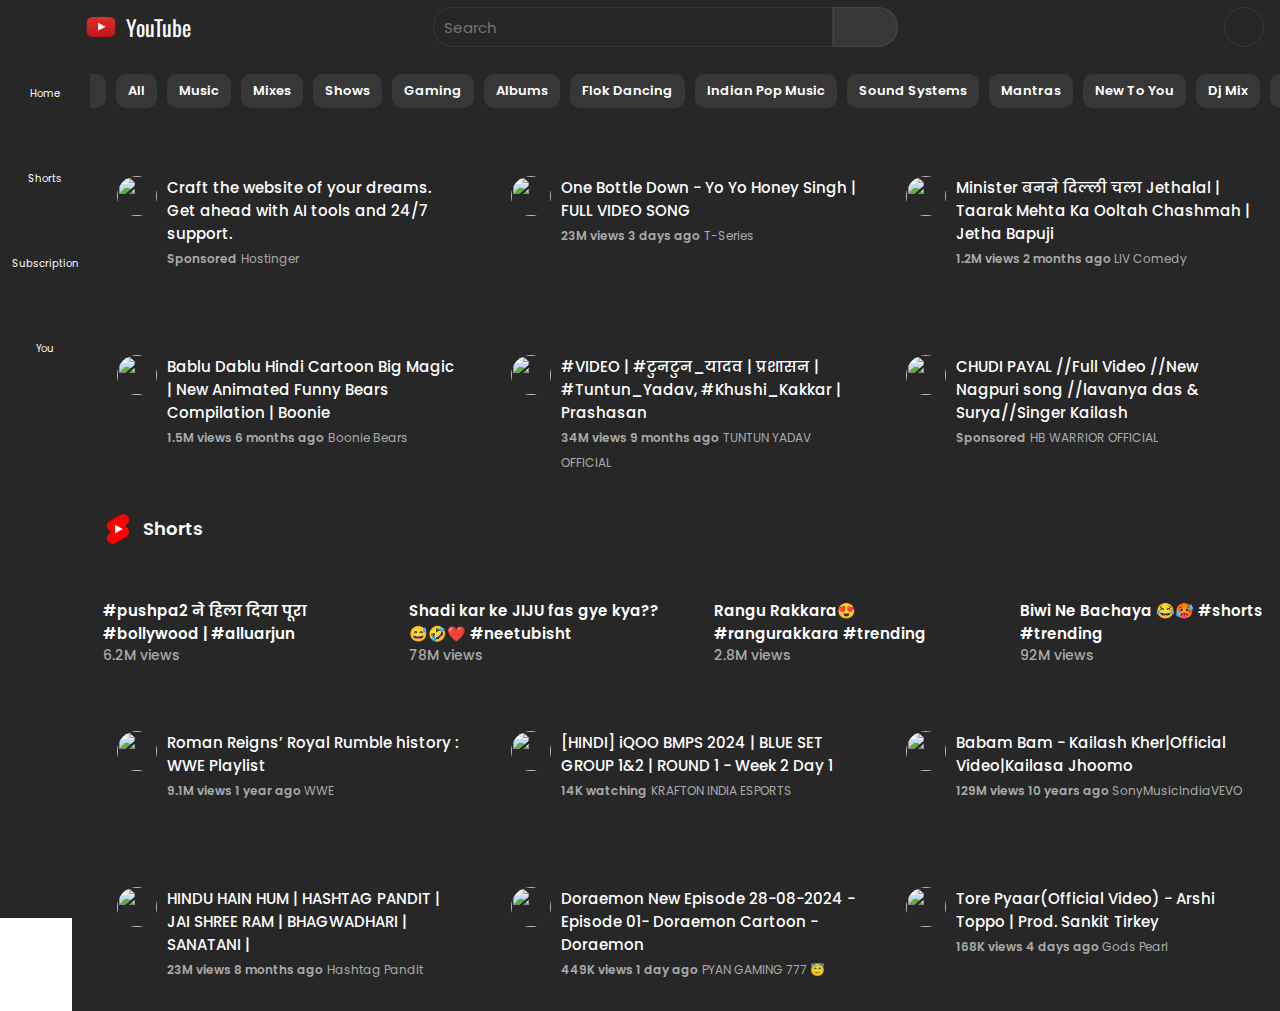
==== index.html @ 91881cd0 "add" ====
<!DOCTYPE html>
<html lang="en">

<head>
    <meta charset="UTF-8">
    <meta name="viewport" content="width=device-width, initial-scale=1.0">
    <title>YouTube</title>
    <link rel="stylesheet" href="https://cdnjs.cloudflare.com/ajax/libs/font-awesome/6.6.0/css/all.min.css"
        integrity="sha512-Kc323vGBEqzTmouAECnVceyQqyqdsSiqLQISBL29aUW4U/M7pSPA/gEUZQqv1cwx4OnYxTxve5UMg5GT6L4JJg=="
        crossorigin="anonymous" referrerpolicy="no-referrer" />
    <link rel="stylesheet" href="style..css">
    <link rel="stylesheet" href="quary-nav.css">
    <link rel="stylesheet" href="quary-main.css">
</head>

<body>

    <!-- youtube navbar -->
    <header>
        <!-- main navbar -->
        <nav class="y_nav">
            <div class="y_logo">
                <button><i class="fa-solid fa-bars"></i></button>

                <!-- youtube logo -->
                <div class="logo">
                    <a href="YouTube.in">
                        <img src="y_logo.png" alt="YouTube.in">
                        <h1>YouTube</h1>
                    </a>
                </div>
            </div>

            <!-- youtube search bar -->
            <div class="y_search">
                <input type="text" placeholder="Search">
                <a href="Search"><i class="fa-solid fa-magnifying-glass"></i></a>
            </div>

            <!-- youtube user -->
            <div class="y_user">
                <!-- res icon -->
                <a href="Live"><i class="fa-solid fa-tv live"></i></a>
                <a href="Notification" class="notification"><i class="fa-regular fa-bell"></i></a>
                <!-- res icon -->
                <a href="Search"><i class="fa-solid fa-magnifying-glass res-srch"></i></a>
                <a href="Account" class="user"><i class="fa-regular fa-user"></i></a>
            </div>
        </nav>
        <!-- main navbar end -->

        <!-- aside navbar -->
        <nav class="y_asidenav">
            <div class="y_links">
                <div class="y_home aside_box">
                    <a href="YouTube/Home"><i class="fa-solid fa-house"></i></a>
                    <span>Home</span>
                </div>
                <div class="y_shorts aside_box">
                    <a href="YouTube/Shorts"><i class="fa-solid fa-play"></i></a>
                    <span>Shorts</span>
                </div>
                <div class="y_subs aside_box">
                    <a href="YouTube/Feed/Subscription"><i class="fa-solid fa-clapperboard"></i></a>
                    <span>Subscription</span>
                </div>
                <div class="y_you aside_box">
                    <a href="YouTube/Feed"><i class="fa-solid fa-film"></i></a>
                    <span>You</span>
                </div>
            </div>
        </nav>
        <!-- aside navbar end -->
    </header>
    <!-- youtube navbar end -->

    <!-- videos page -->
    <section class="y_videos">
        <div class="videos_page">
            <!-- btns section -->
            <div class="y_btn">
                <a href="back"><i class="fa-solid fa-chevron-left"></i></a>
                <a href="all">All</a>
                <a href="music">Music</a>
                <a href="mixes">Mixes</a>
                <a href="shows">Shows</a>
                <a href="gaming">Gaming</a>
                <a href="albums">Albums</a>
                <a href="flok dancing">Flok Dancing</a>
                <a href="india pop music">Indian Pop Music</a>
                <a href="sound systems">Sound Systems</a>
                <a href="mantras">Mantras</a>
                <a href="new to you">New To You</a>
                <a href="dj mix">Dj Mix</a>
                <a href="masala films">Masala Flims</a>
                <a href="watched">Watched</a>
                <a href="lives">Lives</a>
                <a href="bollywoodx">Bollywood</a>
                <a href="stars">Stars</a>
                <a href="letest">Letest</a>
                <a href="bhojpuries">Bhojpuri</a>
                <a href="hindi">Hindi</a>
            </div>
            <!-- btns section end -->

            <!-- videos adda box -->
            <div class="video_adda">
                <div class="video_link">
                    <!-- addes -->
                    <div class="video_box">

                        <!-- video img -->
                        <div class="video_img">
                            <img src="https://i.ytimg.com/vi/h77XMA6YRkE/hq720.jpg?sqp=-oaymwEcCNAFEJQDSFXyq4qpAw4IARUAAIhCGAFwAcABBg==&rs=AOn4CLBnwApBmPXN087JQn9IfryW27yQAw"
                                alt="">
                            <!-- <img src="" alt=""> -->
                        </div>

                        <!-- video content -->
                        <div class="video_content">
                            <div class="profile">
                                <a href="youtube/hostinger/profile"><img
                                        src="https://yt3.googleusercontent.com/yvSIRJth4k3BgNOd62TFswbAXzwZ4UtJG0ziEjSkmb4cC7bCmYhrzvC-Hfg_zwrx9W9q4HEB=s160-c-k-c0x00ffffff-no-rj"
                                        alt="">
                                </a>
                            </div>
                            <div class="about">
                                <p>
                                    Craft the website of your dreams. Get ahead with AI tools and 24/7 support.</p>
                                <div class="chanels_links">
                                    <span>Sponsored</span>
                                    <a href="youtube/hostinger">Hostinger</a>
                                </div>
                            </div>
                        </div>
                    </div>

                    <!-- honey singh song -->
                    <div class="video_box">

                        <!-- video img -->
                        <div class="video_img">
                            <img src="https://i.ytimg.com/vi/MjAU4gWG2Gw/hq720.jpg?sqp=-oaymwEcCNAFEJQDSFXyq4qpAw4IARUAAIhCGAFwAcABBg==&rs=AOn4CLB6tYRcvEJUBbD6sf3uHJdJTiO9_w"
                                alt="">
                            <!-- <img src="" alt=""> -->
                        </div>

                        <!-- video content -->
                        <div class="video_content">
                            <div class="profile">
                                <a href="youtube/T-Series/profile"><img
                                        src="https://yt3.googleusercontent.com/XE7Iq8jvJ07ptMc-HxZR_V-2XgXCb0i06i4E_dypl7xSR655WXaQeglfqNuEeuwH3oM9RKVodQ=s160-c-k-c0x00ffffff-no-rj"
                                        alt="">
                                </a>
                            </div>
                            <div class="about">
                                <p>
                                    One Bottle Down - Yo Yo Honey Singh | FULL VIDEO SONG
                                </p>
                                <div class="chanels_links">
                                    <span>23M views
                                        3 days ago</span>
                                    <a href="youtube/T-Series">T-Series
                                    </a>
                                </div>
                            </div>
                        </div>
                    </div>

                    <!-- tarrak metha ka ulta chasma -->
                    <div class="video_box">

                        <!-- video img -->
                        <div class="video_img">
                            <img src="https://i.ytimg.com/vi/h5hWqC6O8nw/hq720.jpg?sqp=-oaymwEcCNAFEJQDSFXyq4qpAw4IARUAAIhCGAFwAcABBg==&rs=AOn4CLANs0ay1j9Nl56Z3U9tioOIVrFQAw"
                                alt="">
                            <!-- <img src="" alt=""> -->
                        </div>

                        <!-- video content -->
                        <div class="video_content">
                            <div class="profile">
                                <a href="youtube/liv comedy/profile"><img
                                        src="https://yt3.googleusercontent.com/5IhVZsdGrIyCwg3u0ro6MyX4zICtrUkaefm54ak7pm9RSbXCMI3xNkHb9FMULjvtC0LuXjUwF1g=s160-c-k-c0x00ffffff-no-rj"
                                        alt="">
                                </a>
                            </div>
                            <div class="about">
                                <p>
                                    Minister बनने दिल्ली चला Jethalal | Taarak Mehta Ka Ooltah Chashmah | Jetha Bapuji
                                </p>
                                <div class="chanels_links">
                                    <span>1.2M views
                                        2 months ago
                                    </span>
                                    <a href="youtube/liv comedy">LIV Comedy
                                    </a>
                                </div>
                            </div>
                        </div>
                    </div>

                    <!-- balveer -->
                    <div class="video_box balveer">

                        <!-- video img -->
                        <div class="video_img">
                            <img src="https://i.ytimg.com/vi/WpGqAKJlxLc/hq720.jpg?sqp=-oaymwEcCNAFEJQDSFXyq4qpAw4IARUAAIhCGAFwAcABBg==&rs=AOn4CLBSURKw9EGwJ0d2bBGlfmxvL5nwmg"
                                alt="">
                            <!-- <img src="" alt=""> -->
                        </div>

                        <!-- video content -->
                        <div class="video_content">
                            <div class="profile">
                                <a href="youtube/hero tv/profile"><img
                                        src="https://yt3.googleusercontent.com/aKdRutr0ba6tVGAUcszrD4IuES1PTCX2RwVeI6AciHz_wWoql8l6LZSoIpsaoPCKGgfGRhV3Xg=s160-c-k-c0x00ffffff-no-rj"
                                        alt="">
                                </a>
                            </div>
                            <div class="about">
                                <p>
                                    महा विनाशिनी ने किया दैत्यानि का अंत | Maha Episode | Baalveer | TV Serial
                                </p>
                                <div class="chanels_links">
                                    <span>1M views
                                        3 months ago</span>
                                    <a href="youtube/hero tv">Hero Tv</a>
                                </div>
                            </div>
                        </div>
                    </div>

                    <!-- chicken -->
                    <div class="video_box chicken_v">

                        <!-- video img -->
                        <div class="video_img">
                            <img src="https://i.ytimg.com/vi/fs0HBZa_GwA/hq720.jpg?sqp=-oaymwEcCNAFEJQDSFXyq4qpAw4IARUAAIhCGAFwAcABBg==&rs=AOn4CLABVWyeoUn4izDXUs3Cq8BvLq1rSw"
                                alt="">
                            <!-- <img src="" alt=""> -->
                        </div>

                        <!-- video content -->
                        <div class="video_content">
                            <div class="profile">
                                <a href="youtube/village chokking chanels/profile"><img
                                        src="https://yt3.googleusercontent.com/4eEETdAR33227A9KRhQ1T4P2NyYReiZKMeaN_rZ8QZ1LSCLUudaggLhZ1C40RkDyw6SejAmW=s160-c-k-c0x00ffffff-no-rj"
                                        alt="">
                                </a>
                            </div>
                            <div class="about">
                                <p>
                                    2000 CHICKEN GIZZARDS | Chicken Gizzard Fry Recipe Cooking In Village | Chicken
                                    Parts Recipe</p>
                                <div class="chanels_links">
                                    <span>17M views 6 months ago</span>
                                    <a href="youtube/village cooking chanels">
                                        Village Cooking Channel
                                    </a>
                                </div>
                            </div>
                        </div>
                    </div>
                </div>

                <!-- video box2 -->
                <div class="video_link2">

                    <!-- bablu dablu -->
                    <div class="video_box">

                        <!-- video img -->
                        <div class="video_img">
                            <img src="https://i.ytimg.com/vi/tVsUx0PMYDw/hq720.jpg?sqp=-oaymwEcCNAFEJQDSFXyq4qpAw4IARUAAIhCGAFwAcABBg==&rs=AOn4CLDS5VcQrK3sSi1nXC4rMvSb1S-Sbg"
                                alt="">
                            <!-- <img src="" alt=""> -->
                        </div>

                        <!-- video content -->
                        <div class="video_content">
                            <div class="profile">
                                <a href="youtube/boonie bears/profile"><img
                                        src="https://yt3.googleusercontent.com/_AJe3UvyYwWPCIQdJT3uQbIjNaO3eW_S88ZPfDHDuynzGeCcyLaxhAYQz5BALtkq-pyGvmoT4xs=s160-c-k-c0x00ffffff-no-rj"
                                        alt="">
                                </a>
                            </div>
                            <div class="about">
                                <p>
                                    Bablu Dablu Hindi Cartoon Big Magic | New Animated Funny Bears Compilation | Boonie
                                </p>
                                <div class="chanels_links">
                                    <span>1.5M views
                                        6 months ago</span>
                                    <a href="youtube/boonie bears">Boonie Bears
                                    </a>
                                </div>
                            </div>
                        </div>
                    </div>

                    <!-- exam 2 -->
                    <div class="video_box exam">

                        <!-- video img -->
                        <div class="video_img">
                            <img src="https://i.ytimg.com/vi/UObpCrZdF-Y/hq720.jpg?sqp=-oaymwEcCNAFEJQDSFXyq4qpAw4IARUAAIhCGAFwAcABBg==&rs=AOn4CLDszGzWO4VxENua_v6YC02TDL6RAQ"
                                alt="">
                            <!-- <img src="" alt=""> -->
                        </div>

                        <!-- video content -->
                        <div class="video_content">
                            <div class="profile">
                                <a href="youtube/lil yash/profile"><img
                                        src="https://yt3.googleusercontent.com/c7IOpsLCqD5SSQ2xfmUpPiy4AswTpsL29oWW9lLNDTMxswvxOn55sgCOx1oe6lFaJkZwohRB6g=s160-c-k-c0x00ffffff-no-rj"
                                        alt="">
                                </a>
                            </div>
                            <div class="about">
                                <p>
                                    EXAM 2
                                </p>
                                <div class="chanels_links">
                                    <span>1.4M views
                                        2 days ago</span>
                                    <a href="youtube/lil yash">Lil yash
                                    </a>
                                </div>
                            </div>
                        </div>
                    </div>

                    <!-- bhag ka kareja -->
                    <div class="video_box bhag">

                        <!-- video img -->
                        <div class="video_img">
                            <img src="https://i.ytimg.com/vi/FwKDTtGO7FU/hq720.jpg?sqp=-oaymwEcCNAFEJQDSFXyq4qpAw4IARUAAIhCGAFwAcABBg==&rs=AOn4CLAOQ3VbDQxFkVXIirwq1h1I7aE6gg"
                                alt="">
                            <!-- <img src="" alt=""> -->
                        </div>

                        <!-- video content -->
                        <div class="video_content">
                            <div class="profile">
                                <a href="youtube/hitz music/profile"><img
                                        src="https://yt3.googleusercontent.com/D1BXWmxeYBH149h-FPEKQVvnvouHSu6MtdLiI79tylghT1itKkQSmMWomYZ9Euqz_A66BMor=s160-c-k-c0x00ffffff-no-rj"
                                        alt="">
                                </a>
                            </div>
                            <div class="about">
                                <p>
                                    Baagh Ka Kareja (Song) | Manoj Bajpayee | Manoj Tiwari, Dr Sagar, Aditya Dev |
                                    Bhaiyya
                                </p>
                                <div class="chanels_links">
                                    <span>6.8M views
                                        4 months ago</span>
                                    <a href="youtube/hitz music">Hitz Music
                                    </a>
                                </div>
                            </div>
                        </div>
                    </div>

                    <!-- parsasan song -->
                    <div class="video_box">

                        <!-- video img -->
                        <div class="video_img">
                            <img src="https://i.ytimg.com/vi/DXB725vYaSg/hqdefault.jpg?sqp=-oaymwEcCOADEI4CSFXyq4qpAw4IARUAAIhCGAFwAcABBg==&rs=AOn4CLCrQxkEncnTMYZ0o-1zWieQFG0oZw"
                                alt="">
                            <!-- <img src="" alt=""> -->
                        </div>

                        <!-- video content -->
                        <div class="video_content">
                            <div class="profile">
                                <a href="youtube/tuntun yadav official/profile"><img
                                        src="https://yt3.googleusercontent.com/xBthP0x5BPkI9hI1BYCtGfXeMg3B0qAry_2KIfr6ga5AphtZzpatu5vvfj2vN0TcfntRxwzU=s160-c-k-c0x00ffffff-no-rj"
                                        alt="">
                                </a>
                            </div>
                            <div class="about">
                                <p>
                                    #VIDEO | #टुनटुन_यादव | प्रशासन | #Tuntun_Yadav, #Khushi_Kakkar | Prashasan
                                </p>
                                <div class="chanels_links">
                                    <span>34M views
                                        9 months ago</span>
                                    <a href="youtube/tuntun yadav official">TUNTUN YADAV OFFICIAL
                                    </a>
                                </div>
                            </div>
                        </div>
                    </div>

                    <!-- chudi pyal song -->
                    <div class="video_box">

                        <!-- video img -->
                        <div class="video_img">
                            <img src="https://i.ytimg.com/vi/JteFDt-hQ64/hq720.jpg?sqp=-oaymwEcCNAFEJQDSFXyq4qpAw4IARUAAIhCGAFwAcABBg==&rs=AOn4CLDoLWPRb9Nr6CKTg1NIy039HCCt4A"
                                alt="">
                            <!-- <img src="" alt=""> -->
                        </div>

                        <!-- video content -->
                        <div class="video_content">
                            <div class="profile">
                                <a href="youtube/HB WARRIOR OFFICIAL/profile"><img
                                        src="https://yt3.googleusercontent.com/ytc/AIdro_nLFIzce3TVW714H-FpM8VdcmGb7tiMadQ1LuaZfcUYPA=s160-c-k-c0x00ffffff-no-rj"
                                        alt="">
                                </a>
                            </div>
                            <div class="about">
                                <p>
                                    CHUDI PAYAL //Full Video //New Nagpuri song //lavanya das & Surya//Singer Kailash
                                </p>
                                <div class="chanels_links">
                                    <span>Sponsored</span>
                                    <a href="youtube/HB WARRIOR OFFICIAL">HB WARRIOR OFFICIAL</a>
                                </div>
                            </div>
                        </div>
                    </div>
                </div>

                <!-- shorts -->
                <section class="y-short">
                    <!-- shorts logo -->
                    <div class="youtube_shorts">
                        <div class="shorts_logo">
                            <div class="img">
                                <a href="youtube/shorts">
                                    <img src="youtube-shorts-logo-15250.svg" alt="youtube/shorts">
                                    <span>Shorts</span>
                                </a>
                            </div>
                            <div class="cancel_icon">
                                <a href="cancel"><i class="fa-solid fa-xmark"></i></a>
                            </div>
                        </div>
                    </div>

                    <!-- shorts videos -->
                    <div class="shorts_video">
                        <div class="shorts_box">
                            <div class="shorts">
                                <!-- pusparaj -->
                                <div class="shorts_img">
                                    <img src="https://i.ytimg.com/vi/byaVX0e0D0c/oardefault.jpg?sqp=-oaymwEdCJUDENAFSFWQAgHyq4qpAwwIARUAAIhCcAHAAQY=&rs=AOn4CLACjA0CCQmh_c_fwVxU27_1sU0qUA"
                                        alt="">
                                </div>
                                <div class="shorts_content">
                                    <p>#pushpa2 ने हिला दिया पूरा #bollywood | #alluarjun</p>
                                    <span>6.2M views</span>
                                </div>
                            </div>

                            <!-- the boy -->
                            <div class="shorts the-boy">
                                <div class="shorts_img">
                                    <img src="https://i.ytimg.com/vi/_zgbhnUgEO8/hq720.jpg?sqp=-oaymwEdCJUDENAFSFXyq4qpAw8IARUAAIhCcAHAAQbQAQE=&rs=AOn4CLCOCfIXnaS3QDPNssvH9-AHDhytgQ"
                                        alt="">
                                </div>
                                <div class="shorts_content">
                                    <p>Chalak panipuri wala 😎 #shorts #funny</p>
                                    <span>93M views</span>
                                </div>
                            </div>

                            <!-- kid -->
                            <div class="shorts kids">
                                <div class="shorts_img">
                                    <img src="https://i.ytimg.com/vi/EAhiVKmzeIA/oar2.jpg?sqp=-oaymwEdCJUDENAFSFWQAgHyq4qpAwwIARUAAIhCcAHAAQY=&rs=AOn4CLD0om0UvH7bVMwndEHfeg_FdngDRg"
                                        alt="">
                                </div>
                                <div class="shorts_content">
                                    <p>Viral Instagram reel l Trending reel video l How to</p>
                                    <span>57M views</span>
                                </div>
                            </div>

                            <!-- marrage -->
                            <div class="shorts">
                                <div class="shorts_img">
                                    <img src="https://i.ytimg.com/vi/xxzpqMheuXE/oardefault.jpg?sqp=-oaymwEdCJUDENAFSFWQAgHyq4qpAwwIARUAAIhCcAHAAQY=&rs=AOn4CLBChDz9Vxp0lRM8PKN9WNsfUa3rng"
                                        alt="">
                                </div>
                                <div class="shorts_content">
                                    <p>Shadi kar ke JIJU fas gye kya??😅🤣❤️ #neetubisht</p>
                                    <span>78M views</span>
                                </div>
                            </div>

                            <!-- girls -->
                            <div class="shorts">
                                <div class="shorts_img">
                                    <img src="https://i.ytimg.com/vi/GKH5faY8L7k/oardefault.jpg?sqp=-oaymwEdCJUDENAFSFWQAgHyq4qpAwwIARUAAIhCcAHAAQY=&rs=AOn4CLBTOtX7fdMPwZiMJdH5tjrhmdf64A"
                                        alt="">
                                </div>
                                <div class="shorts_content">
                                    <p>Rangu Rakkara😍 #rangurakkara #trending</p>
                                    <span>2.8M views</span>
                                </div>
                            </div>

                            <!-- biwi -->
                            <div class="shorts">
                                <div class="shorts_img">
                                    <img src="https://i.ytimg.com/vi/VSg8KWJ1LXs/oardefault.jpg?sqp=-oaymwEdCJUDENAFSFWQAgHyq4qpAwwIARUAAIhCcAHAAQY=&rs=AOn4CLDN-RLweeV5-HGWhLfCg2KMxuhcUg"
                                        alt="">
                                </div>
                                <div class="shorts_content">
                                    <p>Biwi Ne Bachaya 😂🥵 #shorts #trending</p>
                                    <span>92M views</span>
                                </div>
                            </div>
                        </div>
                    </div>
                </section>

                <!-- video link3 -->
                <div class="video_link3">
                    <!-- wwe -->
                    <div class="video_box">

                        <!-- video img -->
                        <div class="video_img">
                            <img src="https://i.ytimg.com/vi/XTnn-SAW_cQ/hq720.jpg?sqp=-oaymwEcCNAFEJQDSFXyq4qpAw4IARUAAIhCGAFwAcABBg==&rs=AOn4CLDSUf4G1zo_Rji81gTz47c7ZfS5dw"
                                alt="">
                            <!-- <img src="" alt=""> -->
                        </div>

                        <!-- video content -->
                        <div class="video_content">
                            <div class="profile">
                                <a href="youtube/hostinger/profile"><img
                                        src="https://yt3.googleusercontent.com/ytc/AIdro_ntokFOUW3fcSb3hxw2V2svi3QaKr0ofCpgtgH0FqSDZJiy=s160-c-k-c0x00ffffff-no-rj"
                                        alt="">
                                </a>
                            </div>
                            <div class="about">
                                <p>
                                    Roman Reigns’ Royal Rumble history : WWE Playlist
                                </p>
                                <div class="chanels_links">
                                    <span>9.1M views
                                        1 year ago
                                    </span>
                                    <a href="youtube/wwe">WWE
                                    </a>
                                </div>
                            </div>
                        </div>
                    </div>

                    <!-- iqoo -->
                    <div class="video_box">

                        <!-- video img -->
                        <div class="video_img">
                            <img src="https://i.ytimg.com/vi/LQKqnkHXI4c/hq720_live.jpg?sqp=CLT7wbYG-oaymwEcCNAFEJQDSFXyq4qpAw4IARUAAIhCGAFwAcABBg==&rs=AOn4CLBYmhKYMFmPrlEQ3yOdE8aWK1DuIw"
                                alt="">
                            <!-- <img src="" alt=""> -->
                        </div>

                        <!-- video content -->
                        <div class="video_content">
                            <div class="profile">
                                <a href="youtube/T-Series/profile"><img
                                        src="https://yt3.googleusercontent.com/irsFSnwf9hghpBpbaq6AEMjpAsqZAN-chuYYc1xeI3ekAEWo9cI4HCg19VyFVTeIc4p49C_0zek=s160-c-k-c0x00ffffff-no-rj"
                                        alt="">
                                </a>
                            </div>
                            <div class="about">
                                <p>
                                    [HINDI] iQOO BMPS 2024 | BLUE SET GROUP 1&2 | ROUND 1 - Week 2 Day 1
                                </p>
                                <div class="chanels_links">
                                    <span>14K watching</span>
                                    <a href="youtube/krafton india esports">KRAFTON INDIA ESPORTS

                                    </a>
                                </div>
                            </div>
                        </div>
                    </div>

                    <!-- bambam song -->
                    <div class="video_box">

                        <!-- video img -->
                        <div class="video_img">
                            <img src="https://i.ytimg.com/vi/Tn3fQz9kZzc/hq720.jpg?sqp=-oaymwEcCNAFEJQDSFXyq4qpAw4IARUAAIhCGAFwAcABBg==&rs=AOn4CLCd0ze4OpDqS5E1cknD1Be2OkAp8A"
                                alt="">
                            <!-- <img src="" alt=""> -->
                        </div>

                        <!-- video content -->
                        <div class="video_content">
                            <div class="profile">
                                <a href="youtube/liv comedy/profile"><img
                                        src="https://yt3.googleusercontent.com/dvQZCez1TKLEmjyOSGEYBSm-ObD5YYHt9Z2c1TMiNwpAPSHSmNYDDtCnPOJDh7SBvJR8CDgSLg=s160-c-k-c0x00ffffff-no-rj"
                                        alt="">
                                </a>
                            </div>
                            <div class="about">
                                <p>
                                    Babam Bam - Kailash Kher|Official Video|Kailasa Jhoomo
                                </p>
                                <div class="chanels_links">
                                    <span>129M views
                                        10 years ago
                                    </span>
                                    <a href="youtube/sonymusicindiavevo">
                                        SonyMusicIndiaVEVO
                                    </a>
                                </div>
                            </div>
                        </div>
                    </div>

                    <!-- villan song -->
                    <div class="video_box balveer">

                        <!-- video img -->
                        <div class="video_img">
                            <img src="https://i.ytimg.com/vi/Z7n_LJevtnk/hq720.jpg?sqp=-oaymwEcCNAFEJQDSFXyq4qpAw4IARUAAIhCGAFwAcABBg==&rs=AOn4CLB4payIgqby73riSS28GNWCCOThLg"
                                alt="">
                            <!-- <img src="" alt=""> -->
                        </div>

                        <!-- video content -->
                        <div class="video_content">
                            <div class="profile">
                                <a href="youtube/hero tv/profile"><img
                                        src="https://yt3.googleusercontent.com/ouVFY5km5KZ1JCfCvKr_wpCNORBbzvOMSRXULVu89SXnZnoCUxP5ICue1TfMgkGk8Lny8GNqQg=s160-c-k-c0x00ffffff-no-rj"
                                        alt="">
                                </a>
                            </div>
                            <div class="about">
                                <p>
                                    Villain Rhn De (Bandook Utha) : Narender Bhagana | Sinta | Divyanka Sirohi | Sanket |
                                </p>
                                <div class="chanels_links">
                                    <span>
                                        2.1M views
                                        6 months ago
                                    </span>
                                    <a href="youtube/gem digital">Gem Digital</a>
                                </div>
                            </div>
                        </div>
                    </div>

                    <!-- border -->
                    <div class="video_box chicken_v">

                        <!-- video img -->
                        <div class="video_img">
                            <img src="https://i.ytimg.com/vi/nGNmyt9Ywqc/hq720.jpg?sqp=-oaymwEcCNAFEJQDSFXyq4qpAw4IARUAAIhCGAFwAcABBg==&rs=AOn4CLCxiMF3i0f7UTh4PrFEQMglZlCrpA"
                                alt="">
                            <!-- <img src="" alt=""> -->
                        </div>

                        <!-- video content -->
                        <div class="video_content">
                            <div class="profile">
                                <a href="youtube/village chokking chanels/profile"><img
                                        src="https://yt3.googleusercontent.com/ytc/AIdro_nVLioaJVrhmX7Bf05Yax9nnbcI5kWXimV_L-HWVW_kDw=s160-c-k-c0x00ffffff-no-rj"
                                        alt="">
                                </a>
                            </div>
                            <div class="about">
                                <p>
                                    बॉर्डर: Border (1997) Full Movie | Blockbuster Hindi Patriotic Movie | Sunny Deol | Suniel
                                </p>
                                <div class="chanels_links">
                                    <span>38M views
                                        1 year ago</span>
                                    <a href="youtube/ultra movies parlour">
                                        Ultra Movie Parlour
                                    </a>
                                </div>
                            </div>
                        </div>
                    </div>
                </div>

                <!-- video link4 -->
                <div class="video_link4">
                    <!-- hindu hai ham song -->
                    <div class="video_box">

                        <!-- video img -->
                        <div class="video_img">
                            <img src="https://i.ytimg.com/vi/3K-M3tuD6DY/hq720.jpg?sqp=-oaymwEcCNAFEJQDSFXyq4qpAw4IARUAAIhCGAFwAcABBg==&rs=AOn4CLD2wWMHoydx0PbpCHVPWFkZjlVEug"
                                alt="">
                            <!-- <img src="" alt=""> -->
                        </div>

                        <!-- video content -->
                        <div class="video_content">
                            <div class="profile">
                                <a href="youtube/hostinger/profile"><img
                                        src="https://yt3.googleusercontent.com/bdF0oK2O9gI2sWcNTEdoUqIVWkf58lKhacIXLqRZrWAlTqqnR0N58Ivoq6enq_rU6v-QSYSp_w=s160-c-k-c0x00ffffff-no-rj"
                                        alt="">
                                </a>
                            </div>
                            <div class="about">
                                <p>
                                    HINDU HAIN HUM | HASHTAG PANDIT | JAI SHREE RAM | BHAGWADHARI | SANATANI |
                                </p>
                                <div class="chanels_links">
                                    <span>23M views
                                        8 months ago</span>
                                    <a href="youtube/hashtag pandit">Hashtag Pandit
                                    </a>
                                </div>
                            </div>
                        </div>
                    </div>

                    <!-- doremon -->
                    <div class="video_box">

                        <!-- video img -->
                        <div class="video_img">
                            <img src="https://i.ytimg.com/vi/MXuKubnv1KA/hq720.jpg?sqp=-oaymwE2CNAFEJQDSFXyq4qpAygIARUAAIhCGAFwAcABBvABAfgB8gmAAtAFigIMCAAQARhNIGQoZTAP&rs=AOn4CLAV8wgYfckrq0vjUFYvJZEvyScDCA"
                                alt="">
                            <!-- <img src="" alt=""> -->
                        </div>

                        <!-- video content -->
                        <div class="video_content">
                            <div class="profile">
                                <a href="youtube/T-Series/profile"><img
                                        src="https://yt3.googleusercontent.com/XE7Iq8jvJ07ptMc-HxZR_V-2XgXCb0i06i4E_dypl7xSR655WXaQeglfqNuEeuwH3oM9RKVodQ=s160-c-k-c0x00ffffff-no-rj"
                                        alt="">
                                </a>
                            </div>
                            <div class="about">
                                <p>
                                    Doraemon New Episode 28-08-2024 - Episode 01- Doraemon Cartoon - Doraemon
                                </p>
                                <div class="chanels_links">
                                    <span>449K views
                                        1 day ago</span>
                                    <a href="youtube/pyan gaming">PYAN GAMING 777 😇
                                    </a>
                                </div>
                            </div>
                        </div>
                    </div>

                    <!-- tera pyar song -->
                    <div class="video_box">

                        <!-- video img -->
                        <div class="video_img">
                            <img src="https://i.ytimg.com/vi/xOijXVJhhLM/hq720.jpg?sqp=-oaymwEcCNAFEJQDSFXyq4qpAw4IARUAAIhCGAFwAcABBg==&rs=AOn4CLCI3RcNGzv7bAdWGM4iVcQFh15QJA"
                                alt="">
                            <!-- <img src="" alt=""> -->
                        </div>

                        <!-- video content -->
                        <div class="video_content">
                            <div class="profile">
                                <a href="youtube/liv comedy/profile"><img
                                        src="https://yt3.googleusercontent.com/bk85M3xFKgUW-_hV9UAf-MpgokEEJORZlagR499JtrrgeuLsJ1oMqwI7-7_g5Dw-rRRJynsjqA=s160-c-k-c0x00ffffff-no-rj"
                                        alt="">
                                </a>
                            </div>
                            <div class="about">
                                <p>
                                    Tore Pyaar(Official Video) - Arshi Toppo | Prod. Sankit Tirkey
                                </p>
                                <div class="chanels_links">
                                    <span>168K views
                                        4 days ago
                                    </span>
                                    <a href="youtube/gods pearl">Gods Pearl
                                    </a>
                                </div>
                            </div>
                        </div>
                    </div>

                    <!-- pawan singh song -->
                    <div class="video_box balveer">

                        <!-- video img -->
                        <div class="video_img">
                            <img src="https://i.ytimg.com/vi/nFgsBxw-zWQ/hq720.jpg?sqp=-oaymwEcCNAFEJQDSFXyq4qpAw4IARUAAIhCGAFwAcABBg==&rs=AOn4CLAnSpr61RArUBxNl29oXTmJCrrFnA"
                                alt="">
                            <!-- <img src="" alt=""> -->
                        </div>

                        <!-- video content -->
                        <div class="video_content">
                            <div class="profile">
                                <a href="youtube/hero tv/profile"><img
                                        src="https://yt3.googleusercontent.com/dxED1O-r5cRS73JBlUk4VS3pZHDfiHcuRjRbFMcf6KgYhxP4NUlD7x0h4TR1XTXkl-JGjTPTYQ=s160-c-k-c0x00ffffff-no-rj"
                                        alt="">
                                </a>
                            </div>
                            <div class="about">
                                <p>
                                    Aayi Nai -Stree 2 | Shraddha Kapoor | Rajkummar Rao | Sachin-Jigar |Pawan
                                </p>
                                <div class="chanels_links">
                                    <span>96M views
                                        3 weeks ago</span>
                                    <a href="youtube/saregama music">Saregama Music
                                    </a>
                                </div>
                            </div>
                        </div>
                    </div>

                    <!-- mr beast -->
                    <div class="video_box chicken_v">

                        <!-- video img -->
                        <div class="video_img">
                            <img src="https://i.ytimg.com/vi/KVjcQha-Xss/hq720.jpg?sqp=-oaymwEcCNAFEJQDSFXyq4qpAw4IARUAAIhCGAFwAcABBg==&rs=AOn4CLBWAOp8RLlzP6hD4oBD7rsbH8UXWA"
                                alt="">
                            <!-- <img src="" alt=""> -->
                        </div>

                        <!-- video content -->
                        <div class="video_content">
                            <div class="profile">
                                <a href="youtube/village chokking chanels/profile"><img
                                        src="https://yt3.googleusercontent.com/fxGKYucJAVme-Yz4fsdCroCFCrANWqw0ql4GYuvx8Uq4l_euNJHgE-w9MTkLQA805vWCi-kE0g=s160-c-k-c0x00ffffff-no-rj"
                                        alt="">
                                </a>
                            </div>
                            <div class="about">
                                <p>
                                    Hydraulic Press Vs Lamborghini
                                </p>
                                <div class="chanels_links">
                                    <span>16M views
                                        1 year ago</span>
                                    <a href="youtube/mrbeast">
                                        MrBeast हिन्दी
                                    </a>
                                </div>
                            </div>
                        </div>
                    </div>

            </div>
        </div>
    </section>
    <!-- y videos end -->


</body>

</html>
---- style..css ----
@import url('https://fonts.googleapis.com/css2?family=Acme&family=Karla:ital,wght@0,200..800;1,200..800&family=Moderustic:wght@300..800&family=Oswald:wght@200..700&family=Poppins:ital,wght@0,100;0,200;0,300;0,400;0,500;0,600;0,700;0,800;0,900;1,100;1,200;1,300;1,400;1,500;1,600;1,700;1,800;1,900&display=swap');

* {
    padding: 0%;
    margin: 0%;
    box-sizing: border-box;
    font-family: "Poppins", sans-serif;
}

h1,
h2,
h3,
h4,
h5,
h6 {
    font-family: "Oswald", sans-serif;
}

/* youtube navbar */

/* bar,logo section */
.y_nav {
    position: fixed;
    overflow-x: hidden;
    overflow: hidden;
    width: 100%;
    height: 6vh;
    background-color: #272727;
    display: flex;
    align-items: center;
    justify-content: space-between;
    padding: 0px 16px;
    z-index: 1;
}

.y_logo {
    display: flex;
    align-items: center;
    gap: 10px;
    height: 100%;
    width: fit-content;
}

.y_logo button {
    width: 50px;
    height: 50px;
    border: none;
    font-size: 18px;
    color: #fff;
    background: transparent;
    border-radius: 50%;
    transition: 0.20s;
    cursor: pointer;
}

.y_logo button:hover {
    background: #ffffff14;
}

.logo a {
    display: flex;
    align-items: center;
    text-decoration: none;
}

.logo a img {
    width: 50px;
}

.logo a h1 {
    color: #fff;
    font-weight: 400;
    font-size: 22px;
}

/* end */

/* search section */
.y_search {
    display: flex;
    align-items: center;
    height: 100%;
    width: fit-content;
}

.res-srch {
    display: none;
}

.y_search input {
    width: 600px;
    height: 40px;
    background: transparent;
    border: 1px solid #ffffff14;
    border-top-left-radius: 50px;
    border-bottom-left-radius: 50px;
    font-size: 15px;
    padding: 0px 10px;
}

.y_search input:focus {
    outline: none;
    border-color: rgb(54, 54, 209);
    color: #fff;
}

.y_search a {
    display: flex;
    align-items: center;
    justify-content: center;
    width: 65px;
    height: 40px;
    text-decoration: none;
    color: #fff;
    background: #ffffff14;
    border: 1px solid #ffffff14;
    border-top-right-radius: 50px;
    border-bottom-right-radius: 50px;
}

.y_search a i {
    font-size: 18px;
}

/* end */

/* user section */
.y_user {
    display: flex;
    align-items: center;
    gap: 15px;
    height: 100%;
    width: fit-content;
}

.live {
    display: none;
}

.y_user a {
    text-decoration: none;
    color: #fff;
    font-size: 18px;
}

.y_user .user {
    display: flex;
    align-items: center;
    justify-content: center;
    width: 40px;
    height: 40px;
    border: 1px solid #ffffff14;
    padding: 0px 0px;
    border-radius: 50%;
    transition: 0.20s;
}

.y_user .user:hover {
    background: #ffffff14;
}

.y_user .notification {
    width: 40px;
    height: 40px;
    display: flex;
    align-items: center;
    justify-content: center;
    border-radius: 50%;
    transition: 0.20s;
}

.y_user .notification:hover {
    background: #ffffff14;
}

/* end */

/* aside navbar */
.y_asidenav {
    position: fixed;
    overflow: hidden;
    height: 96vh;
    width: 8vh;
    margin-top: 6vh;
    background: #272727;
    z-index: 1;
}

.y_links {
    display: flex;
    flex-direction: column;
    gap: 5px;
    width: 100%;
    height: fit-content;
}

.aside_box {
    display: flex;
    flex-direction: column;
    justify-content: center;
    align-items: center;
    border-radius: 15px;
    width: 100%;
    height: 80px;
    transition: 0.20s;
    cursor: pointer;
}

.aside_box:hover {
    background-color: #ffffff14;
}

.aside_box span {
    color: #fff;
    font-size: 10PX;
}

.aside_box a {
    text-decoration: none;
    color: #FFF;
}

.aside_box a i {
    font-size: 18px;
}

/* end */

/* videos page */
.y_videos {
    width: 100%;
    height: fit-content;
    overflow-x: hidden;
    position: relative;
}

.videos_page {
    margin-top: 6vh;
    margin-left: 8vh;
    width: 100%;
    height: fit-content;
    overflow-x: hidden;
}

/* btns section */
.y_btn {
    display: flex;
    gap: 10px;
    width: 100%;
    background-color: #272727;
    padding: 20px 10px;
    position: fixed;
    overflow-x: hidden;
}

.y_btn a {
    text-decoration: none;
    color: #fff;
    font-size: 13px;
    font-weight: 600;
    padding: 7px 12px;
    background-color: #ffffff14;
    border-radius: 10px;
    transition: 0.30s all linear;
    white-space: nowrap;
}

.y_btn a:hover {
    background-color: #ffffff30;
}

/* btns section end */

/* videos adda box */
.video_adda {
    width: 100%;
    height: fit-content;
    overflow: hidden;
    background: #272727;
    overflow-x: hidden;
}

.video_link {
    display: flex;
    justify-content: space-evenly;
    margin-top: 7.4vh;
    width: 96%;
    height: fit-content;
    padding: 30px 0px;
    overflow-x: hidden;
}

.video_box {
    display: flex;
    flex-direction: column;
    width: 350px;
    height: fit-content;
    overflow: hidden;
    overflow-x: hidden;
}

.video_img img {
    width: 100%;
    border-radius: 10px;
    transition: 0.10s linear;
}

.video_img img:hover {
    border-radius: 0%;
    transform: scale(1.01);
}

.video_content {
    display: flex;
    gap: 10px;
    width: 100%;
    height: fit-content;
}

.profile a {
    text-decoration: none;
    color: transparent;
}

.profile img {
    width: 40px;
    height: 40px;
    border-radius: 50%;
}

.about {
    display: flex;
    flex-direction: column;
}

.about p {
    font-size: 15px;
    font-weight: 500;
    color: #fff;
    padding-right: 5px;
}

.chanels_links span {
    font-weight: 600;
    font-size: 12px;
    color: #aaaaaa;
}

.chanels_links a {
    text-decoration: none;
    font-size: 12px;
    color: #aaaaaa;
    transform-origin: 0.20s;
}

.chanels_links a:hover {
    color: #fff;
}

/* video box2 */
.video_link2 {
    display: flex;
    justify-content: space-evenly;
    width: 96%;
    height: fit-content;
    padding: 30px 0px;
    overflow-x: hidden;
}

/* video adda box end */

/* youtube shorts */

/* shorts logo */
.youtube_shorts{
    display: flex;
    justify-content: center;
    width: 96%;
    height: fit-content;
    padding: 10px 0px;
    overflow-x: hidden;
}

.shorts_logo{
    display: flex;
    align-items: center;
    justify-content: space-between;
    width: 95%;
    height: fit-content;
}

.shorts_logo img{
    height: 30px;
    width: 30px;
}

.shorts_logo a{
    display: flex;
    align-items: center;
    gap: 10px;
    text-decoration: none;
    color: #fff;
}

.shorts_logo span{
    font-size: 18px;
    font-weight: 600;
}

.cancel_icon{
    display: flex;
    align-items: center;
}

.cancel_icon a{
    text-decoration: none;
}

.cancel_icon a i{
    font-size: 22px;
}

/* shorts videos */
.shorts_video{
    display: flex;
    justify-content: center;
    width: 96%;
    height: fit-content;
    padding: 20px 0px;
    padding-bottom: 10px;
}

.shorts_box{
    display: flex;
    justify-content: space-between;
    width: 95%;
    height: fit-content;
}

.shorts{
    display: flex;
    flex-direction: column;
    width: 250px;
    height: fit-content;
}

.shorts_img img{
    width: 100%;
    border-radius: 10px;
}

.shorts_content{
    width: 100%;
    height: fit-content;
    display: flex;
    flex-direction: column;

}

.shorts_content p{
    color: #fff;
    font-size: 15px;
    font-weight: 600;
}

.shorts_content span{
    font-size: 14px;
    font-weight: 500;
    color: #aaaaaa;
}

/* youtube shorts end */

/* video link3 */
.video_link3 {
    display: flex;
    justify-content: space-evenly;
    width: 96%;
    height: fit-content;
    padding: 30px 0px;
    overflow-x: hidden;
}

/* video links4 */
.video_link4 {
    display: flex;
    justify-content: space-evenly;
    width: 96%;
    height: fit-content;
    padding: 30px 0px;
    overflow-x: hidden;
}
---- quary-nav.css ----
/* laptop */
@media (min-width:800px) and (max-width:1400px) {
    .y_search input {
        width: 400px;
    }

    .y_asidenav{
        width: 10vh;
    }
}

/* mobile */
@media (min-width:300px) and (max-width:800px) {

    /* navbar */

    /* main navbar */
    .y_nav {
        padding: 0px 20px;
    }

    .y_logo button {
        display: none;
    }

    .y_search {
        display: none;
    }

    .res-srch {
        display: block;
    }

    .y_user {
        gap: 10px;
    }

    .y_user .user {
        display: none;
    }

    .y_user .fa-user {
        display: none;
    }

    .y_user a {
        font-size: 16px;
    }

    .live {
        display: block;
    }

    /* aside navbar */
    .y_asidenav {
        display: none;
    }

    /* end */
}
---- quary-main.css ----
/* laptop */
@media (min-width:800px) and (max-width:1400px) {
    .y_btn a {
        white-space: nowrap;
    }

    .chicken_v {
        display: none;
    }

    .balveer {
        display: none;
    }

    .bhag {
        display: none;
    }

    .exam {
        display: none;
    }

    .the-boy{
        display: none;
    }

    .kids{
        display: none;
    }

}

/* mobile */
@media (min-width:300px) and (max-width:800px) {

    /* videos page */
    .videos_page {
        margin-left: 0px;
    }

    .y_btn a {
        white-space: nowrap;
    }

    .y_btn a:hover {
        display: none;
    }

    .video_link {
        gap: 20px;
        width: 100%;
        flex-wrap: wrap;
    }

    .video_link2 {
        gap: 20px;
        width: 100%;
        flex-wrap: wrap;
        padding: 0px 0px;
    }

    .video_box {
        width: 100%;
    }

    .video_img img {
        border-radius: 0px;
    }

    .video_content {
        padding: 5px 10px;
    }

    .shorts_box{
        justify-content: space-around;
        width: 100%;
        flex-wrap: wrap-reverse;
    }

    .shorts{
        width: 160px;
        position: relative;
    }

    .shorts_content{
        position: absolute;
        bottom: 10px;
    }

    .shorts_video{
        width: 100%;
    }

    .shorts_content p{
        font-size: 12px;
        padding: 0px 10px;
    }

    .shorts_content span{
        display: none;
    }

    .the-boy{
        display: none;
    }

    .kids{
        display: none;
    }

    .video_link3 {
        gap: 20px;
        width: 100%;
        flex-wrap: wrap;
        padding: 0px 0px;
    }

    .video_link4{
        display: none;
    }
}
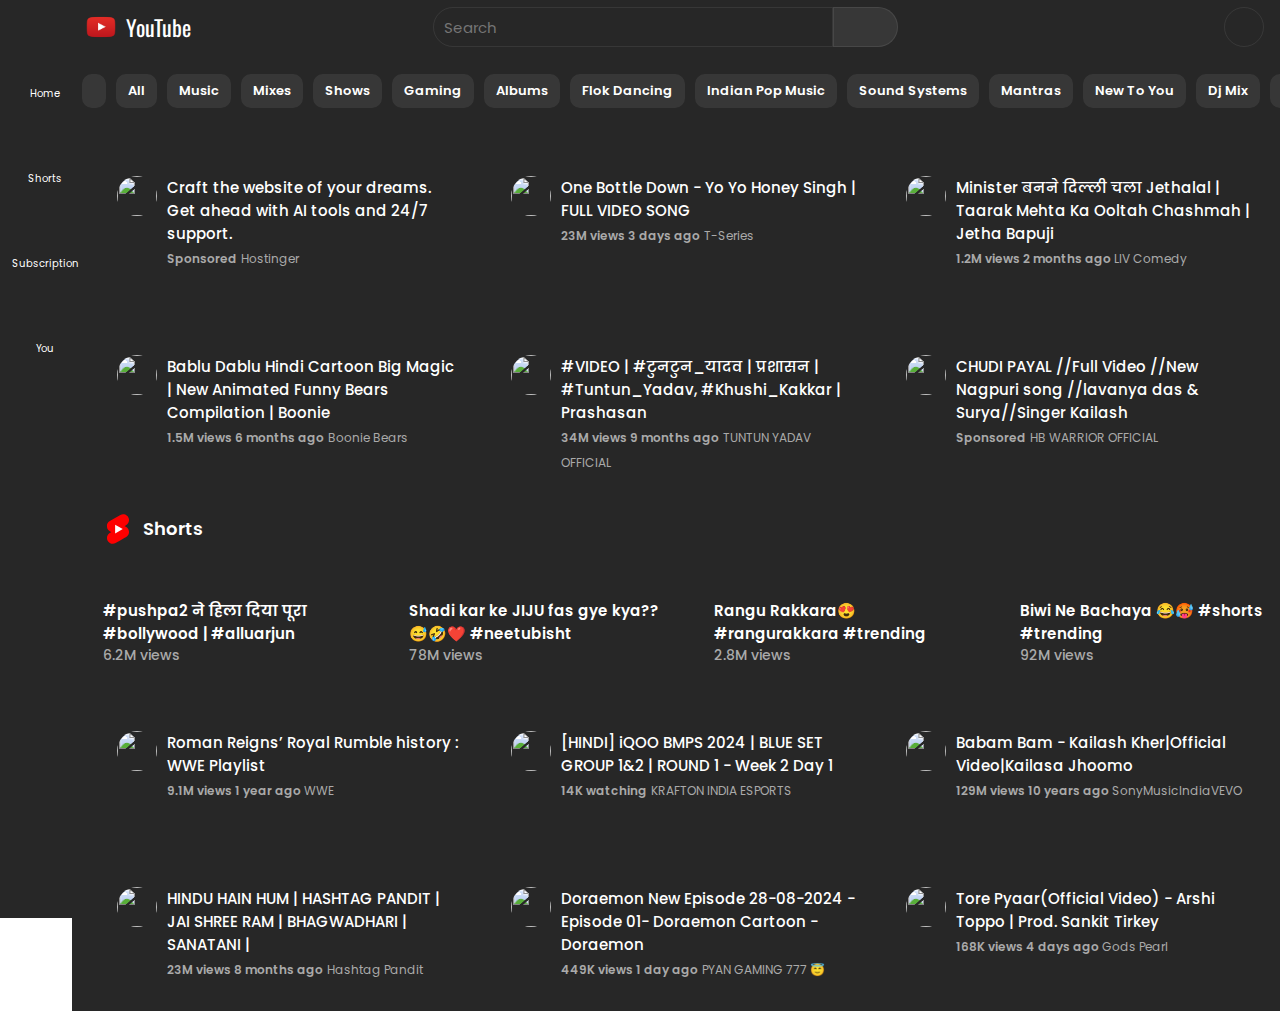
==== commit f36dd476: "add some edit" ====
--- a/index.html
+++ b/index.html
@@ -643,7 +643,8 @@
                             </div>
                             <div class="about">
                                 <p>
-                                    Villain Rhn De (Bandook Utha) : Narender Bhagana | Sinta | Divyanka Sirohi | Sanket |
+                                    Villain Rhn De (Bandook Utha) : Narender Bhagana | Sinta | Divyanka Sirohi | Sanket
+                                    |
                                 </p>
                                 <div class="chanels_links">
                                     <span>
@@ -676,7 +677,8 @@
                             </div>
                             <div class="about">
                                 <p>
-                                    बॉर्डर: Border (1997) Full Movie | Blockbuster Hindi Patriotic Movie | Sunny Deol | Suniel
+                                    बॉर्डर: Border (1997) Full Movie | Blockbuster Hindi Patriotic Movie | Sunny Deol |
+                                    Suniel
                                 </p>
                                 <div class="chanels_links">
                                     <span>38M views
@@ -854,8 +856,8 @@
                         </div>
                     </div>
 
+                </div>
             </div>
-        </div>
     </section>
     <!-- y videos end -->
 
--- a/style..css
+++ b/style..css
@@ -251,6 +251,7 @@
     padding: 20px 10px;
     position: fixed;
     overflow-x: hidden;
+    z-index: 1;
 }
 
 .y_btn a {
@@ -372,7 +373,7 @@
 /* youtube shorts */
 
 /* shorts logo */
-.youtube_shorts{
+.youtube_shorts {
     display: flex;
     justify-content: center;
     width: 96%;
@@ -381,7 +382,7 @@
     overflow-x: hidden;
 }
 
-.shorts_logo{
+.shorts_logo {
     display: flex;
     align-items: center;
     justify-content: space-between;
@@ -389,12 +390,12 @@
     height: fit-content;
 }
 
-.shorts_logo img{
+.shorts_logo img {
     height: 30px;
     width: 30px;
 }
 
-.shorts_logo a{
+.shorts_logo a {
     display: flex;
     align-items: center;
     gap: 10px;
@@ -402,26 +403,26 @@
     color: #fff;
 }
 
-.shorts_logo span{
+.shorts_logo span {
     font-size: 18px;
     font-weight: 600;
 }
 
-.cancel_icon{
-    display: flex;
-    align-items: center;
-}
-
-.cancel_icon a{
-    text-decoration: none;
-}
-
-.cancel_icon a i{
+.cancel_icon {
+    display: flex;
+    align-items: center;
+}
+
+.cancel_icon a {
+    text-decoration: none;
+}
+
+.cancel_icon a i {
     font-size: 22px;
 }
 
 /* shorts videos */
-.shorts_video{
+.shorts_video {
     display: flex;
     justify-content: center;
     width: 96%;
@@ -430,40 +431,40 @@
     padding-bottom: 10px;
 }
 
-.shorts_box{
+.shorts_box {
     display: flex;
     justify-content: space-between;
     width: 95%;
     height: fit-content;
 }
 
-.shorts{
+.shorts {
     display: flex;
     flex-direction: column;
     width: 250px;
     height: fit-content;
 }
 
-.shorts_img img{
+.shorts_img img {
     width: 100%;
     border-radius: 10px;
 }
 
-.shorts_content{
-    width: 100%;
-    height: fit-content;
-    display: flex;
-    flex-direction: column;
-
-}
-
-.shorts_content p{
+.shorts_content {
+    width: 100%;
+    height: fit-content;
+    display: flex;
+    flex-direction: column;
+
+}
+
+.shorts_content p {
     color: #fff;
     font-size: 15px;
     font-weight: 600;
 }
 
-.shorts_content span{
+.shorts_content span {
     font-size: 14px;
     font-weight: 500;
     color: #aaaaaa;
